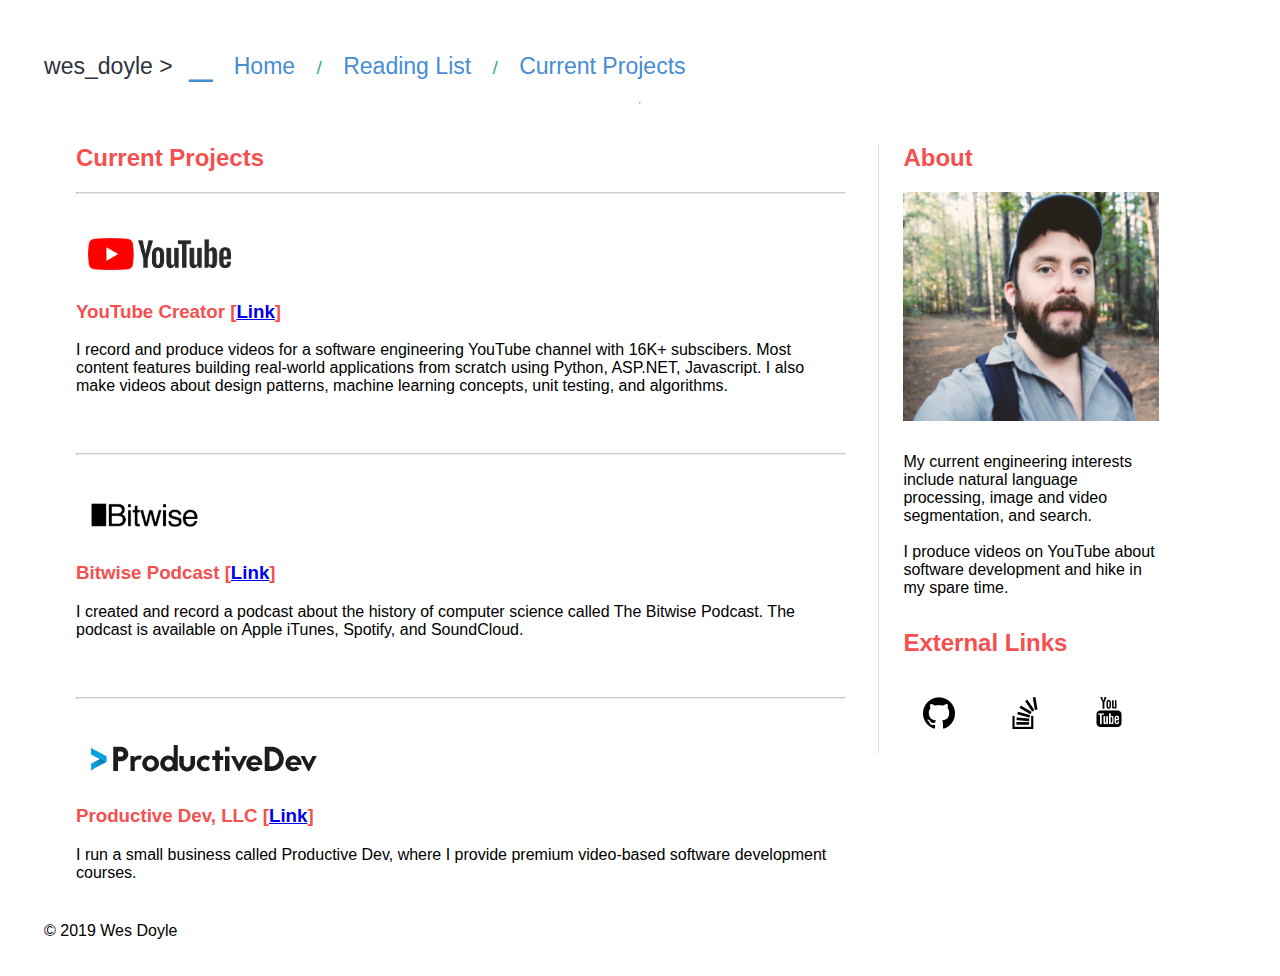
==== projects.html @ 432cc624 "Update projects.html" ====
<!doctype html>
<html lang="en">
    <title>Wes Doyle</title>

    <head>
        <link href="https://fonts.googleapis.com/css?family=Noto+Serif|Roboto+Mono" rel="stylesheet">
        <link href="https://fonts.googleapis.com/css?family=Dosis|Livvic|Roboto:300,400&display=swap" rel="stylesheet">
        <link rel="stylesheet" type="text/css" href="./styles.css">
    </head>

    <body>

        <div class="wrapper">
            <nav class="header">
                <div class="navBar">
                    <a href="https://wesdoyle.net" id="wes-console">wes_doyle ><div class="cursor-wrapper"><span class="blinking-cursor">_</span></a>
                    <ul>
                        <li><a href="https://wesdoyle.net">Home</a></li> /
                        <li><a href="reading.html">Reading List</a></li> /
                        <li><a href="projects.html">Current Projects</a></li>
                    </ul>
                </div>
            </nav>

            <hr>

            <section class="content">
                <div class="columns">
                    <main class="main">
                        <h2>Current Projects</h2>

                        <hr>

                        <div class="project">
                            <div class="projLogo">
                                    <img src="static/yt-logo.png" class="imgLogo">
                            </div>
                            <h3>YouTube Creator [<a href="https://www.youtube.com/channel/UCfniixfhHqpIGbU7z2JCNJw?view_as=subscriber" target="#" class="ext">Link</a>]</h3>
                            <p>
                                I record and produce videos for a software engineering YouTube channel with 16K+ subscibers.
                                Most content features building real-world applications from scratch using Python, ASP.NET, Javascript.
                                I also make videos about design patterns, machine learning concepts, unit testing, and algorithms.
                            </p>
                        </div>

                        <hr>

                        <div class="project">
                            <div class="projLogo">
                                <img src="static/bitwise.png" class="imgLogo">
                            </div>
                            <h3>Bitwise Podcast [<a href="https://bitwisepodcast.com" target="#" class="ext">Link</a>]</h3>
                                <p>
                                    I created and record a podcast about the history of computer science called The Bitwise Podcast.
                                    The podcast is available on Apple iTunes, Spotify, and SoundCloud.
                                </p>
                        </div>

                        <hr>

                        <div class="project">
                            <div class="projLogo">
                                <img src="./static/pd-logo.png" class="imgLogo">
                            </div>
                            <h3>Productive Dev, LLC [<a href="https://www.productivedev.com" target="#" class="ext">Link</a>]</h3>
                            <p>
                                I run a small business called Productive Dev, where I provide premium video-based
                                software development courses.
                            </p>
                        </div>
                    </main>

                    <aside class="sidebar">
                        <div class="profileContainer">
                            <h2>About</h2>
                                <img src="./static/wes-photo.png" alt="" class="profilePic"></img>
                                <p id="about">My current engineering interests include natural language processing, image and video segmentation, and search.
                                <br><br>
                                I produce videos on YouTube about software development and hike in my spare time.</p>
                            <h2>External Links</h2>
                            <div class="icons">
                                <div class="iconContainer">
                                    <a href="https://github.com/wesdoyle" target="#">
                                        <img src="./static/001-cat.png" alt="my GitHub page" class="iconImg"></img>
                                    </a>
                                </div>
                                <div class="iconContainer">
                                    <a href="https://stackoverflow.com/users/5278004/wes-doyle" target="#">
                                        <img src="./static/002-overflow.png" alt="my StackOverflow profile" class="iconImg"></img>
                                    </a>
                                </div>
                                <div class="iconContainer">
                                    <a href="https://www.youtube.com/channel/UCfniixfhHqpIGbU7z2JCNJw" target="#">
                                        <img src="./static/youtube-logo.png" alt="my YouTube channel" class="iconImg"></img>
                                    </a>
                                </div>
                            </div>
                        </div>
                    </aside>
                </div>
            </section>

            <footer class="footer">
                &copy; 2019 Wes Doyle
            </footer>
        </div>
    </body>
</html>
---- styles.css ----
/* Main content */
body {
    margin:8px;
    font-size: 16px;
    font-family: 'Open Sans', sans-serif;
}

h1, h2, h3, h4 {
    color: #f55050;
}

hr {
    border-top: 1px solid #ccc;
    margin-top: 18px;
}

table, th, td {
    border: 1px solid #ccc;
    border-collapse: collapse;
    padding: 3px;
}

th {
    text-align: left;
}

.wrapper {
    margin: 36px;
    min-height: 100vh;
    display: flex;
    flex-direction: column;
}

.content-article {
    margin-left: 32px;
    margin-right: auto;
    width: 800px;
}

.article {
}

.header .footer {
    display: flex;
    flex-direction: row;
    height: 50px;
    color: #fff;
}

.content {
    margin-top: 12px;
    display: flex;
    flex: 1;
    color: #000;
}

.columns{
    display: flex;
    flex:1;
}

.main {
    padding: 0px 32px;
    flex: 1;
    order: 2;
}

.code-block {
    font-family: "Roboto Mono", monospace;
    font-size: 0.8rem;
    background-color: #202A31;
    color: #C5CBDB;
    padding: 12px;
    margin: 12px 0;
    border-radius: 3px;
}

.constant {
    color: #5496BD;
}

.type {
    color: #9B85BB;
}

.identifier {
    color: #C17B8D;
}

.comment {
    color: #ABB0C0;
}

.output {
    display: flex;
    flex-direction: column;
    background-color: #2B3740;
    margin-top: 16px;
    border-radius: 4px;
}

.emphasis {
    font-weight: bold;
}

.output-header {
    color: #779;
    padding-top: 4px;
    padding-left: 6px;
}

.output-content {
    color: #5496BD;
    padding-left: 12px;
    font-style: italic;
}

.operator {
    color: #469D90;
}

.statement {
    color: #7D9761
}

.sidebar {
    width: 30%;
    order: 3;
}

.header {
    background-color: #fff;
    display: inline;
}

.navBar {
    display: inline;
    font-size: 1.2em;
}

.navBar ul {
    color: #3fa2a6;
    display: inline-block;
    list-style: none;
    margin: 0;
    padding: 0;
}

.navBar ul li {
    display: inline-block;
    padding: 4px 16px;
}

.navBar a {
    font-size: 1.2em;
    text-decoration: none;
    padding: 0.5 1.2em;
    color: #468dd4;
}

#wes-console {
    color: #2c333b!important;
}

.icons {
    display: flex;
    flex-direction: row;
}

.iconImg {
    max-height: 100%;
    max-width: 100%;
}

.iconContainer {
    flex: 1;
    display: inline-block;
    padding: 20px;
    height: 36px;
    width: 36px;
}

.profilePic {
    width: 100%;
}

.profileContainer {
    padding-left: 24px;
    width: 256px;
    border-left: 1px solid #ddd;
}

#about {
    padding: 12px 0;
}

/* Reading List */

#fiction {
    display: inline-block;
    background-color: #a26fbf;
    min-height: 10px;
    min-width: 10px;
}

#nonfiction {
    display: inline-block;
    background-color: #1b9e9e;
    min-height: 10px;
    min-width: 10px;
}

.nonfiction {
    color: #1b9e9e;
}

.fiction {
    color: #a26fbf;
}

.bookCategories {
    padding: 12px;
}

.book {
    color: #555;
    display: inline-block;
    margin-bottom: 6px;
    margin-top: 18px;
    font-size: 1.2em;
}

.title {
}

.bookReview {
    padding-left: 20px;
    width: 75%;
}

.quote {
    background-color: #f9f9fa;
    margin-top: 36px;
    padding: 24px 64px 24px 36px;
    line-height: 1.5em;
    color: #2c333b;
    font-family: 'Noto Serif', serif;
    /* font-style: italic;*/
    border-left: 10px solid #468dd4;
}

/* Current Projects */

.project {
    padding: 24px 0;
}

.projLogo {
    padding: 12px;
    height: 32px;
}

.imgLogo {
    height:100%;
}

/* Blinking Caret */

.cursor-wrapper {
    display: inline;
    padding-top: -14px;
}

.blinking-cursor {
    display: inline-block;
    margin-left: .4em;
    font-size: 1.8em;
    color: #468dd4;
    -webkit-animation: 2s blink infinite;
    -moz-animation: 2s blink infinite;
    -ms-animation: 2s blink infinite;
    -o-animation: 2s blink infinite;
    animation: 2s blink infinite;
}

@keyframes "blink" {
    0% {
        opacity: 1;
    }
    75% {
        opacity: .21;
    }
    100% {
        opacity: 1;
    }
}

@-moz-keyframes blink {
    0% {
        opacity: 1;
    }
    75% {
        opacity: .21;
    }
    100% {
        opacity: 1;
    }
}

@-webkit-keyframes "blink" {
    0% {
        opacity: 1;
    }
    75% {
        opacity: .21;
    }
    100% {
        opacity: 1;
    }
}

@-o-keyframes "blink" {
    0% {
        opacity: 1;
    }
    75% {
        opacity: .21;
    }
    100% {
        opacity: 1;
    }
}
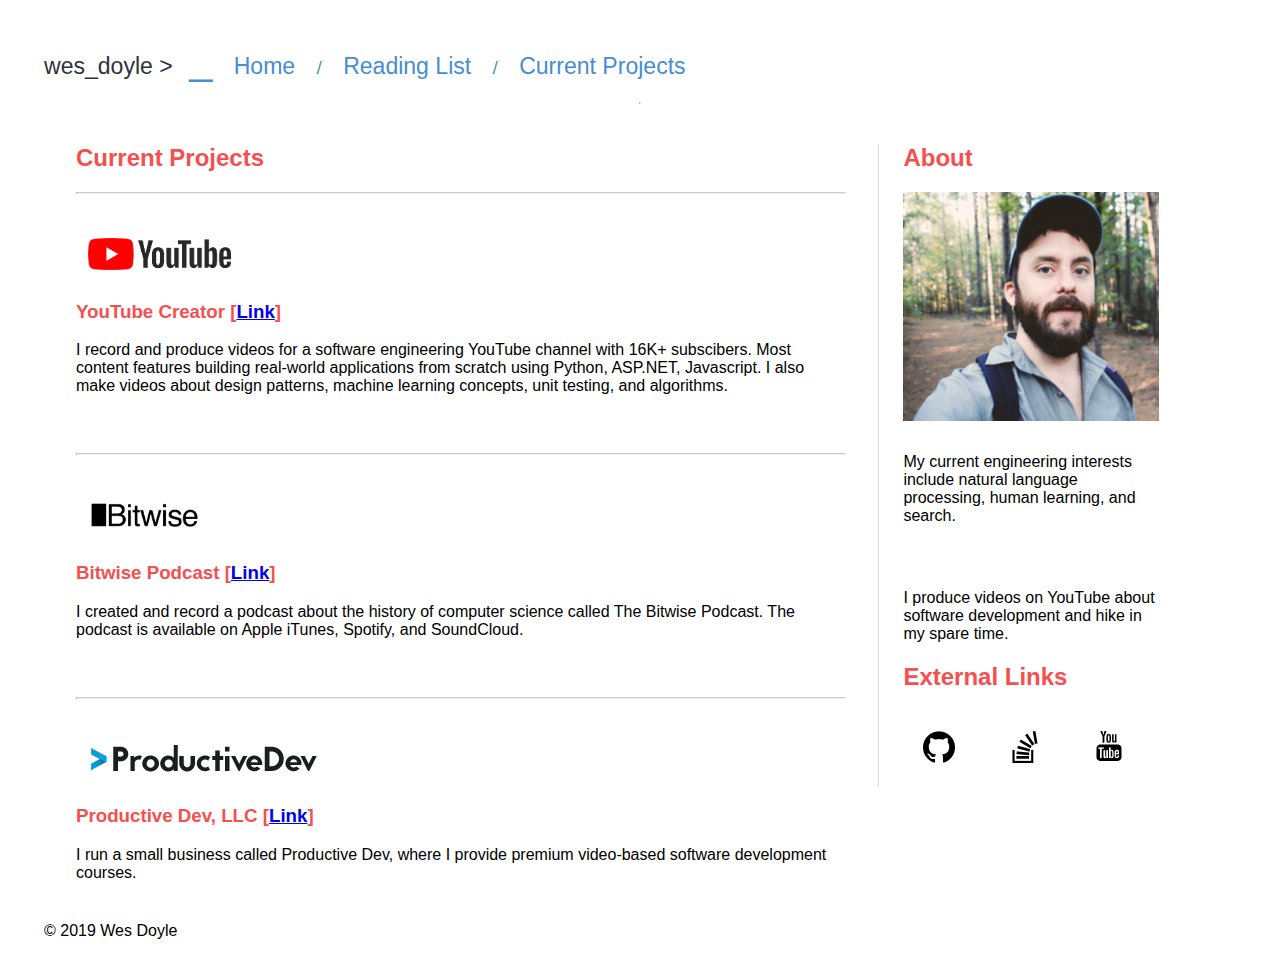
==== commit 451b74fe: "Update projects.html" ====
--- a/projects.html
+++ b/projects.html
@@ -74,7 +74,8 @@
                         <div class="profileContainer">
                             <h2>About</h2>
                                 <img src="./static/wes-photo.png" alt="" class="profilePic"></img>
-                                <p id="about">My current engineering interests include natural language processing, image and video segmentation, and search.
+                                <p id="about">
+                                My current engineering interests include natural language processing, human learning, and search.                                 </p>
                                 <br><br>
                                 I produce videos on YouTube about software development and hike in my spare time.</p>
                             <h2>External Links</h2>
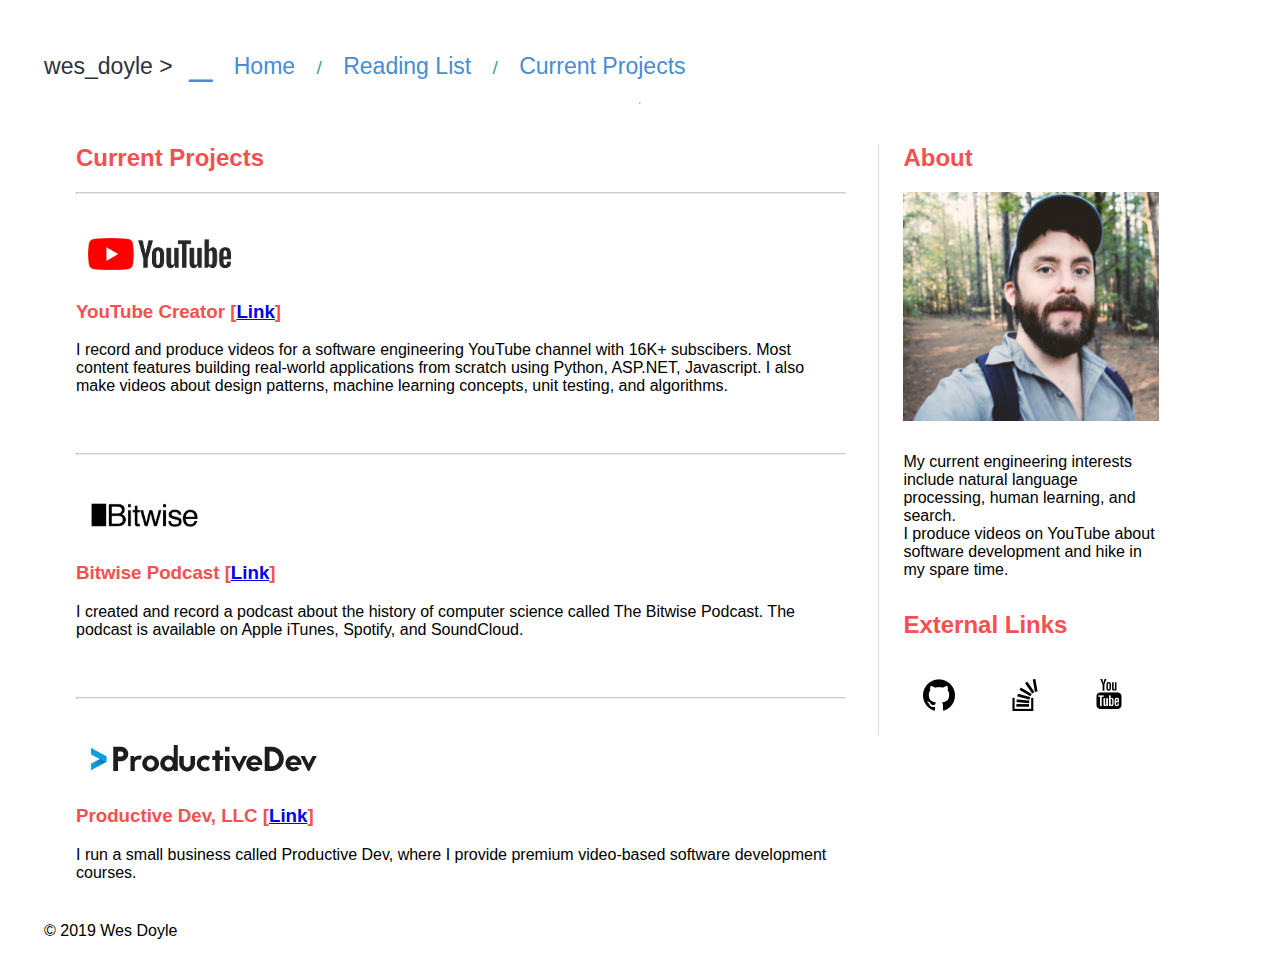
==== commit e7d4e17f: "Update projects.html" ====
--- a/projects.html
+++ b/projects.html
@@ -75,8 +75,8 @@
                             <h2>About</h2>
                                 <img src="./static/wes-photo.png" alt="" class="profilePic"></img>
                                 <p id="about">
-                                My current engineering interests include natural language processing, human learning, and search.                                 </p>
-                                <br><br>
+                                My current engineering interests include natural language processing, human learning, and search.
+                                <br>
                                 I produce videos on YouTube about software development and hike in my spare time.</p>
                             <h2>External Links</h2>
                             <div class="icons">
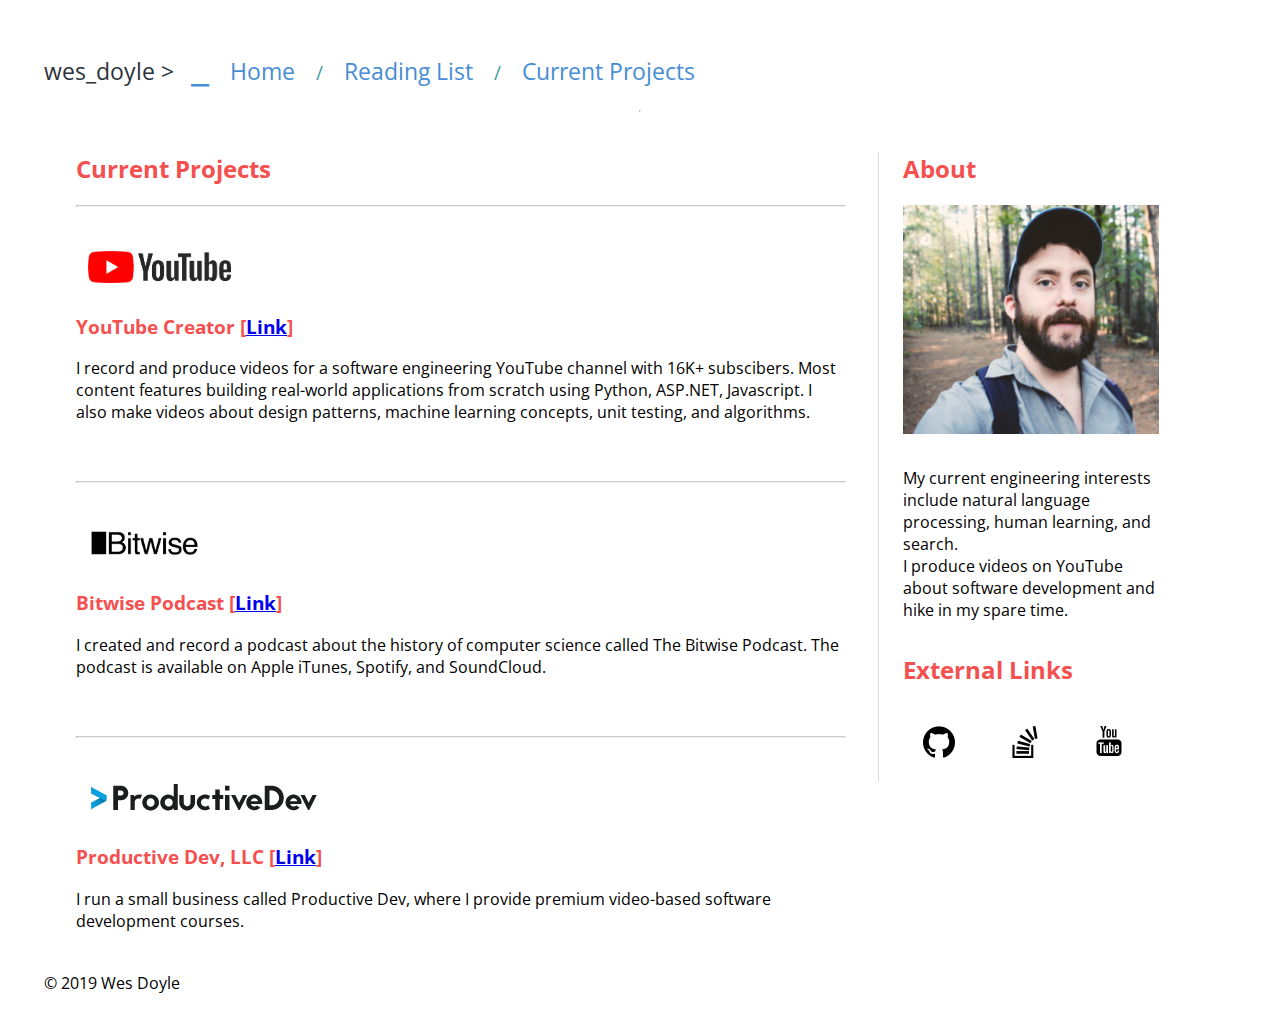
==== commit df4cf151: "Update projects.html" ====
--- a/projects.html
+++ b/projects.html
@@ -2,9 +2,9 @@
 <html lang="en">
     <title>Wes Doyle</title>
 
-    <head>
+   <head>
         <link href="https://fonts.googleapis.com/css?family=Noto+Serif|Roboto+Mono" rel="stylesheet">
-        <link href="https://fonts.googleapis.com/css?family=Dosis|Livvic|Roboto:300,400&display=swap" rel="stylesheet">
+        <link href="https://fonts.googleapis.com/css?family=Open+Sans&display=swap" rel="stylesheet">
         <link rel="stylesheet" type="text/css" href="./styles.css">
     </head>
 
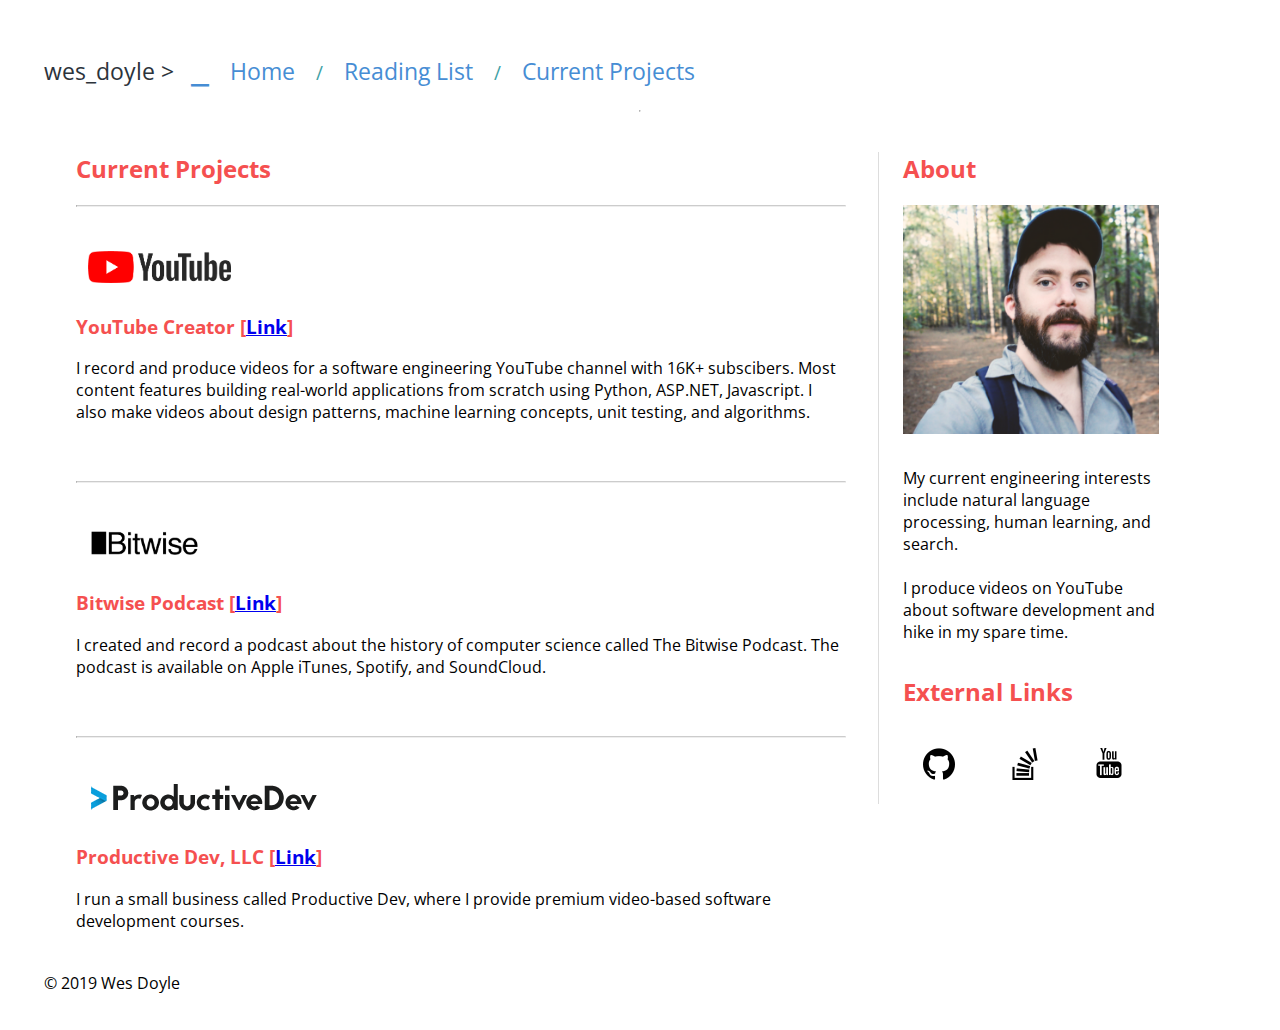
==== commit d9273100: "Update projects.html" ====
--- a/projects.html
+++ b/projects.html
@@ -76,7 +76,7 @@
                                 <img src="./static/wes-photo.png" alt="" class="profilePic"></img>
                                 <p id="about">
                                 My current engineering interests include natural language processing, human learning, and search.
-                                <br>
+                                <br><br>
                                 I produce videos on YouTube about software development and hike in my spare time.</p>
                             <h2>External Links</h2>
                             <div class="icons">
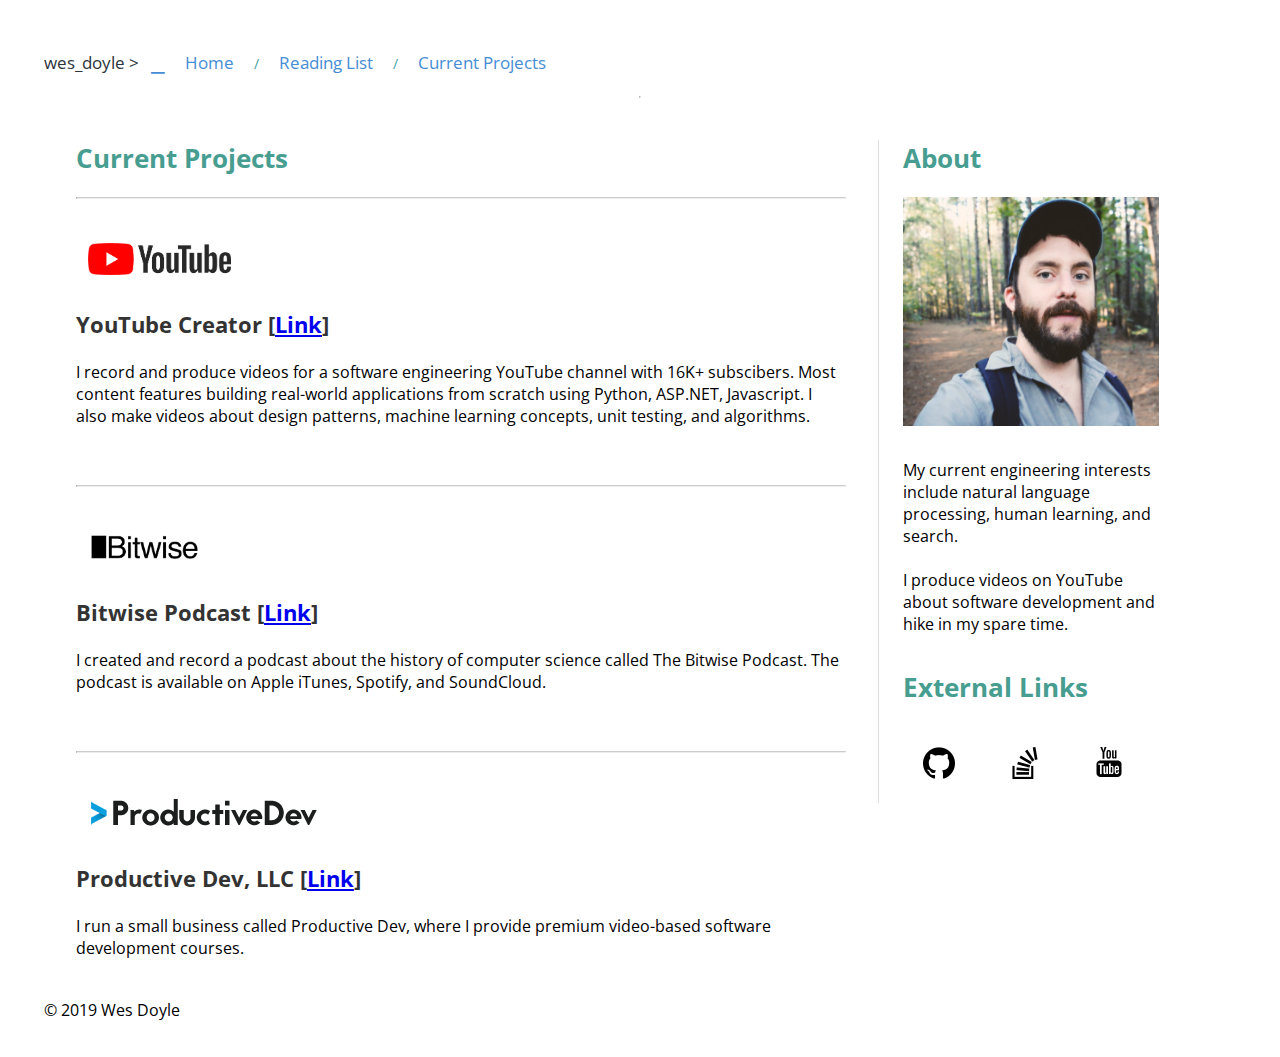
==== commit c7ce956c: "Update useful commands" ====
--- a/projects.html
+++ b/projects.html
@@ -1,109 +1,109 @@
 <!doctype html>
 <html lang="en">
-    <title>Wes Doyle</title>
+<title>Wes Doyle</title>
 
-   <head>
-        <link href="https://fonts.googleapis.com/css?family=Noto+Serif|Roboto+Mono" rel="stylesheet">
-        <link href="https://fonts.googleapis.com/css?family=Open+Sans&display=swap" rel="stylesheet">
-        <link rel="stylesheet" type="text/css" href="./styles.css">
-    </head>
+<head>
+    <link href="https://fonts.googleapis.com/css?family=Noto+Serif|Roboto+Mono" rel="stylesheet">
+    <link href="https://fonts.googleapis.com/css?family=Open+Sans&display=swap" rel="stylesheet">
+    <link rel="stylesheet" type="text/css" href="./styles.css">
+</head>
 
-    <body>
+<body>
 
-        <div class="wrapper">
-            <nav class="header">
-                <div class="navBar">
-                    <a href="https://wesdoyle.net" id="wes-console">wes_doyle ><div class="cursor-wrapper"><span class="blinking-cursor">_</span></a>
-                    <ul>
-                        <li><a href="https://wesdoyle.net">Home</a></li> /
-                        <li><a href="reading.html">Reading List</a></li> /
-                        <li><a href="projects.html">Current Projects</a></li>
-                    </ul>
+<div class="wrapper">
+    <nav class="header">
+        <div class="navBar">
+            <a href="https://wesdoyle.net" id="wes-console">wes_doyle ><div class="cursor-wrapper"><span class="blinking-cursor">_</span></a>
+            <ul>
+                <li><a href="https://wesdoyle.net">Home</a></li> /
+                <li><a href="reading.html">Reading List</a></li> /
+                <li><a href="projects.html">Current Projects</a></li>
+            </ul>
+        </div>
+    </nav>
+
+    <hr>
+
+    <section class="content">
+        <div class="columns">
+            <main class="main">
+                <h2>Current Projects</h2>
+
+                <hr>
+
+                <div class="project">
+                    <div class="projLogo">
+                        <img src="static/yt-logo.png" class="imgLogo">
+                    </div>
+                    <h3>YouTube Creator [<a href="https://www.youtube.com/channel/UCfniixfhHqpIGbU7z2JCNJw?view_as=subscriber" target="#" class="ext">Link</a>]</h3>
+                    <p>
+                        I record and produce videos for a software engineering YouTube channel with 16K+ subscibers.
+                        Most content features building real-world applications from scratch using Python, ASP.NET, Javascript.
+                        I also make videos about design patterns, machine learning concepts, unit testing, and algorithms.
+                    </p>
                 </div>
-            </nav>
 
-            <hr>
+                <hr>
 
-            <section class="content">
-                <div class="columns">
-                    <main class="main">
-                        <h2>Current Projects</h2>
+                <div class="project">
+                    <div class="projLogo">
+                        <img src="static/bitwise.png" class="imgLogo">
+                    </div>
+                    <h3>Bitwise Podcast [<a href="https://bitwisepodcast.com" target="#" class="ext">Link</a>]</h3>
+                    <p>
+                        I created and record a podcast about the history of computer science called The Bitwise Podcast.
+                        The podcast is available on Apple iTunes, Spotify, and SoundCloud.
+                    </p>
+                </div>
 
-                        <hr>
+                <hr>
 
-                        <div class="project">
-                            <div class="projLogo">
-                                    <img src="static/yt-logo.png" class="imgLogo">
-                            </div>
-                            <h3>YouTube Creator [<a href="https://www.youtube.com/channel/UCfniixfhHqpIGbU7z2JCNJw?view_as=subscriber" target="#" class="ext">Link</a>]</h3>
-                            <p>
-                                I record and produce videos for a software engineering YouTube channel with 16K+ subscibers.
-                                Most content features building real-world applications from scratch using Python, ASP.NET, Javascript.
-                                I also make videos about design patterns, machine learning concepts, unit testing, and algorithms.
-                            </p>
+                <div class="project">
+                    <div class="projLogo">
+                        <img src="./static/pd-logo.png" class="imgLogo">
+                    </div>
+                    <h3>Productive Dev, LLC [<a href="https://www.productivedev.com" target="#" class="ext">Link</a>]</h3>
+                    <p>
+                        I run a small business called Productive Dev, where I provide premium video-based
+                        software development courses.
+                    </p>
+                </div>
+            </main>
+
+            <aside class="sidebar">
+                <div class="profileContainer">
+                    <h2>About</h2>
+                    <img src="./static/wes-photo.png" alt="" class="profilePic"></img>
+                    <p id="about">
+                        My current engineering interests include natural language processing, human learning, and search.
+                        <br><br>
+                        I produce videos on YouTube about software development and hike in my spare time.</p>
+                    <h2>External Links</h2>
+                    <div class="icons">
+                        <div class="iconContainer">
+                            <a href="https://github.com/wesdoyle" target="#">
+                                <img src="./static/001-cat.png" alt="my GitHub page" class="iconImg"></img>
+                            </a>
                         </div>
+                        <div class="iconContainer">
+                            <a href="https://stackoverflow.com/users/5278004/wes-doyle" target="#">
+                                <img src="./static/002-overflow.png" alt="my StackOverflow profile" class="iconImg"></img>
+                            </a>
+                        </div>
+                        <div class="iconContainer">
+                            <a href="https://www.youtube.com/channel/UCfniixfhHqpIGbU7z2JCNJw" target="#">
+                                <img src="./static/youtube-logo.png" alt="my YouTube channel" class="iconImg"></img>
+                            </a>
+                        </div>
+                    </div>
+                </div>
+            </aside>
+        </div>
+    </section>
 
-                        <hr>
-
-                        <div class="project">
-                            <div class="projLogo">
-                                <img src="static/bitwise.png" class="imgLogo">
-                            </div>
-                            <h3>Bitwise Podcast [<a href="https://bitwisepodcast.com" target="#" class="ext">Link</a>]</h3>
-                                <p>
-                                    I created and record a podcast about the history of computer science called The Bitwise Podcast.
-                                    The podcast is available on Apple iTunes, Spotify, and SoundCloud.
-                                </p>
-                        </div>
-
-                        <hr>
-
-                        <div class="project">
-                            <div class="projLogo">
-                                <img src="./static/pd-logo.png" class="imgLogo">
-                            </div>
-                            <h3>Productive Dev, LLC [<a href="https://www.productivedev.com" target="#" class="ext">Link</a>]</h3>
-                            <p>
-                                I run a small business called Productive Dev, where I provide premium video-based
-                                software development courses.
-                            </p>
-                        </div>
-                    </main>
-
-                    <aside class="sidebar">
-                        <div class="profileContainer">
-                            <h2>About</h2>
-                                <img src="./static/wes-photo.png" alt="" class="profilePic"></img>
-                                <p id="about">
-                                My current engineering interests include natural language processing, human learning, and search.
-                                <br><br>
-                                I produce videos on YouTube about software development and hike in my spare time.</p>
-                            <h2>External Links</h2>
-                            <div class="icons">
-                                <div class="iconContainer">
-                                    <a href="https://github.com/wesdoyle" target="#">
-                                        <img src="./static/001-cat.png" alt="my GitHub page" class="iconImg"></img>
-                                    </a>
-                                </div>
-                                <div class="iconContainer">
-                                    <a href="https://stackoverflow.com/users/5278004/wes-doyle" target="#">
-                                        <img src="./static/002-overflow.png" alt="my StackOverflow profile" class="iconImg"></img>
-                                    </a>
-                                </div>
-                                <div class="iconContainer">
-                                    <a href="https://www.youtube.com/channel/UCfniixfhHqpIGbU7z2JCNJw" target="#">
-                                        <img src="./static/youtube-logo.png" alt="my YouTube channel" class="iconImg"></img>
-                                    </a>
-                                </div>
-                            </div>
-                        </div>
-                    </aside>
-                </div>
-            </section>
-
-            <footer class="footer">
-                &copy; 2019 Wes Doyle
-            </footer>
-        </div>
-    </body>
+    <footer class="footer">
+        &copy; 2019 Wes Doyle
+    </footer>
+</div>
+</body>
 </html>
--- a/styles.css
+++ b/styles.css
@@ -5,8 +5,24 @@
     font-family: 'Open Sans', sans-serif;
 }
 
-h1, h2, h3, h4 {
-    color: #f55050;
+h1 {
+    color: #5050f5;
+    font-size: 32px;
+}
+
+h2 {
+    color: #469D90;
+    font-size: 26px;
+}
+
+h3 {
+    color: #333;
+    font-size: 22px;
+}
+
+h4 {
+    color: #333;
+    font-size: 18px;
 }
 
 hr {
@@ -72,7 +88,7 @@
     color: #C5CBDB;
     padding: 12px;
     margin: 12px 0;
-    border-radius: 3px;
+    border-radius: 5px;
 }
 
 .constant {
@@ -134,8 +150,8 @@
 }
 
 .navBar {
-    display: inline;
-    font-size: 1.2em;
+    display: inline-block;
+    font-size: 0.9em;
 }
 
 .navBar ul {
@@ -330,3 +346,15 @@
         opacity: 1;
     }
 }
+
+.code-header {
+    background-color: #2B3740;
+    border-bottom: 2px solid #5496bd;
+    margin-bottom: 7px;
+    margin-top: 8px;
+    padding: 8px;
+}
+
+.code-header-content {
+    color: #9b85bb;
+}
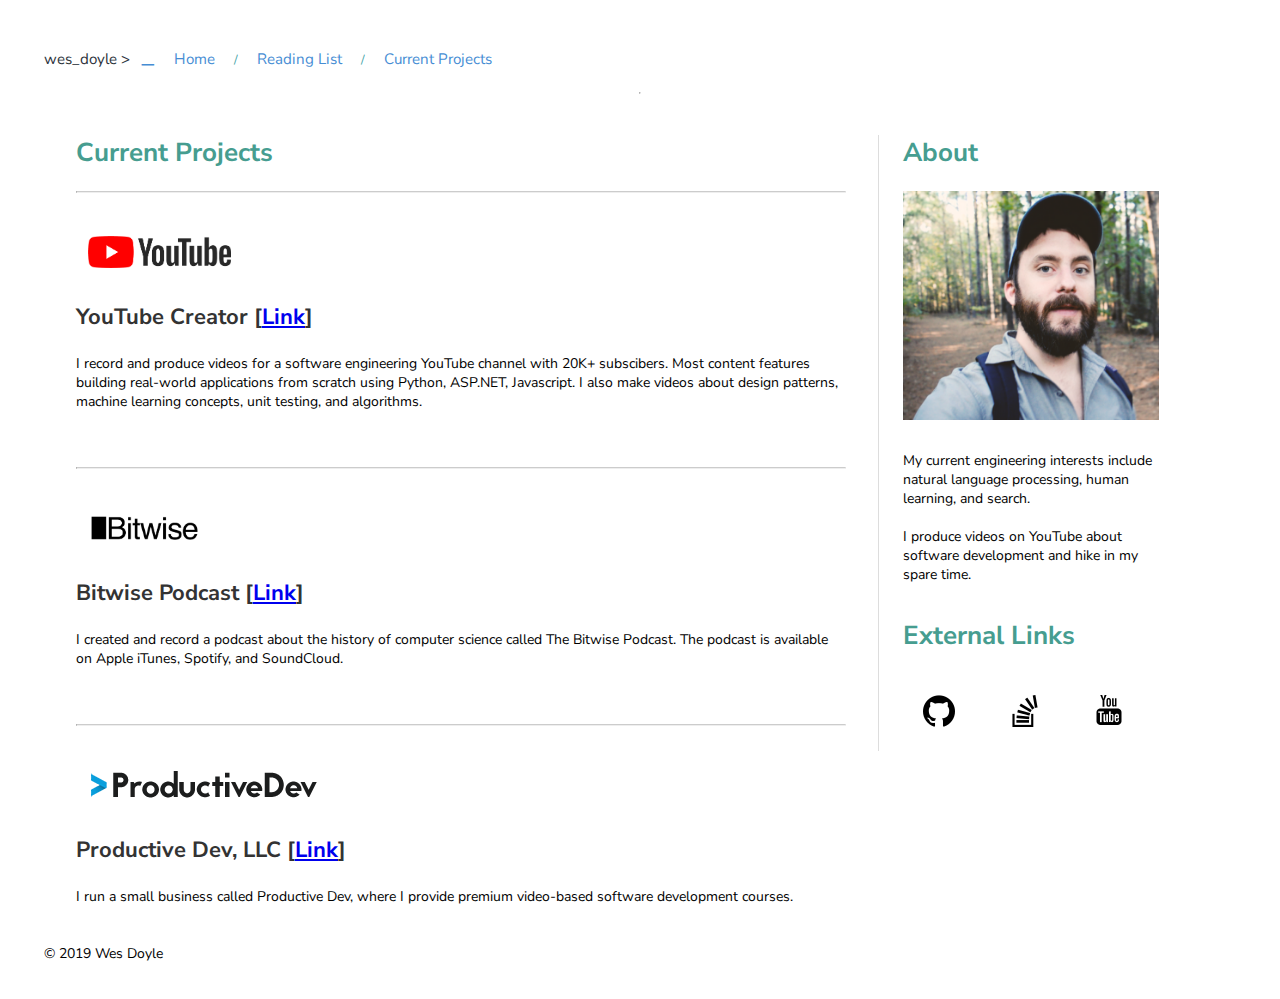
==== commit 38693187: "Update projects" ====
--- a/projects.html
+++ b/projects.html
@@ -37,7 +37,7 @@
                     </div>
                     <h3>YouTube Creator [<a href="https://www.youtube.com/channel/UCfniixfhHqpIGbU7z2JCNJw?view_as=subscriber" target="#" class="ext">Link</a>]</h3>
                     <p>
-                        I record and produce videos for a software engineering YouTube channel with 16K+ subscibers.
+                        I record and produce videos for a software engineering YouTube channel with 20K+ subscibers.
                         Most content features building real-world applications from scratch using Python, ASP.NET, Javascript.
                         I also make videos about design patterns, machine learning concepts, unit testing, and algorithms.
                     </p>
--- a/styles.css
+++ b/styles.css
@@ -1,8 +1,10 @@
+@import url('https://fonts.googleapis.com/css?family=Nunito+Sans&display=swap');
+
 /* Main content */
 body {
     margin:8px;
-    font-size: 16px;
-    font-family: 'Open Sans', sans-serif;
+    font-size: 14px;
+    font-family: 'Nunito Sans', sans-serif;
 }
 
 h1 {
@@ -89,6 +91,7 @@
     padding: 12px;
     margin: 12px 0;
     border-radius: 5px;
+    box-shadow: 0 1px 3px rgba(0,0,0,0.12), 0 1px 2px rgba(0,0,0,0.24);
 }
 
 .constant {
@@ -247,6 +250,7 @@
 }
 
 .title {
+    font-weight: bold;
 }
 
 .bookReview {
@@ -256,13 +260,14 @@
 
 .quote {
     background-color: #f9f9fa;
-    margin-top: 36px;
+    margin: 8px 0;
     padding: 24px 64px 24px 36px;
     line-height: 1.5em;
     color: #2c333b;
     font-family: 'Noto Serif', serif;
     /* font-style: italic;*/
     border-left: 10px solid #468dd4;
+    box-shadow: 0 1px 3px rgba(0,0,0,0.12), 0 1px 2px rgba(0,0,0,0.24);
 }
 
 /* Current Projects */
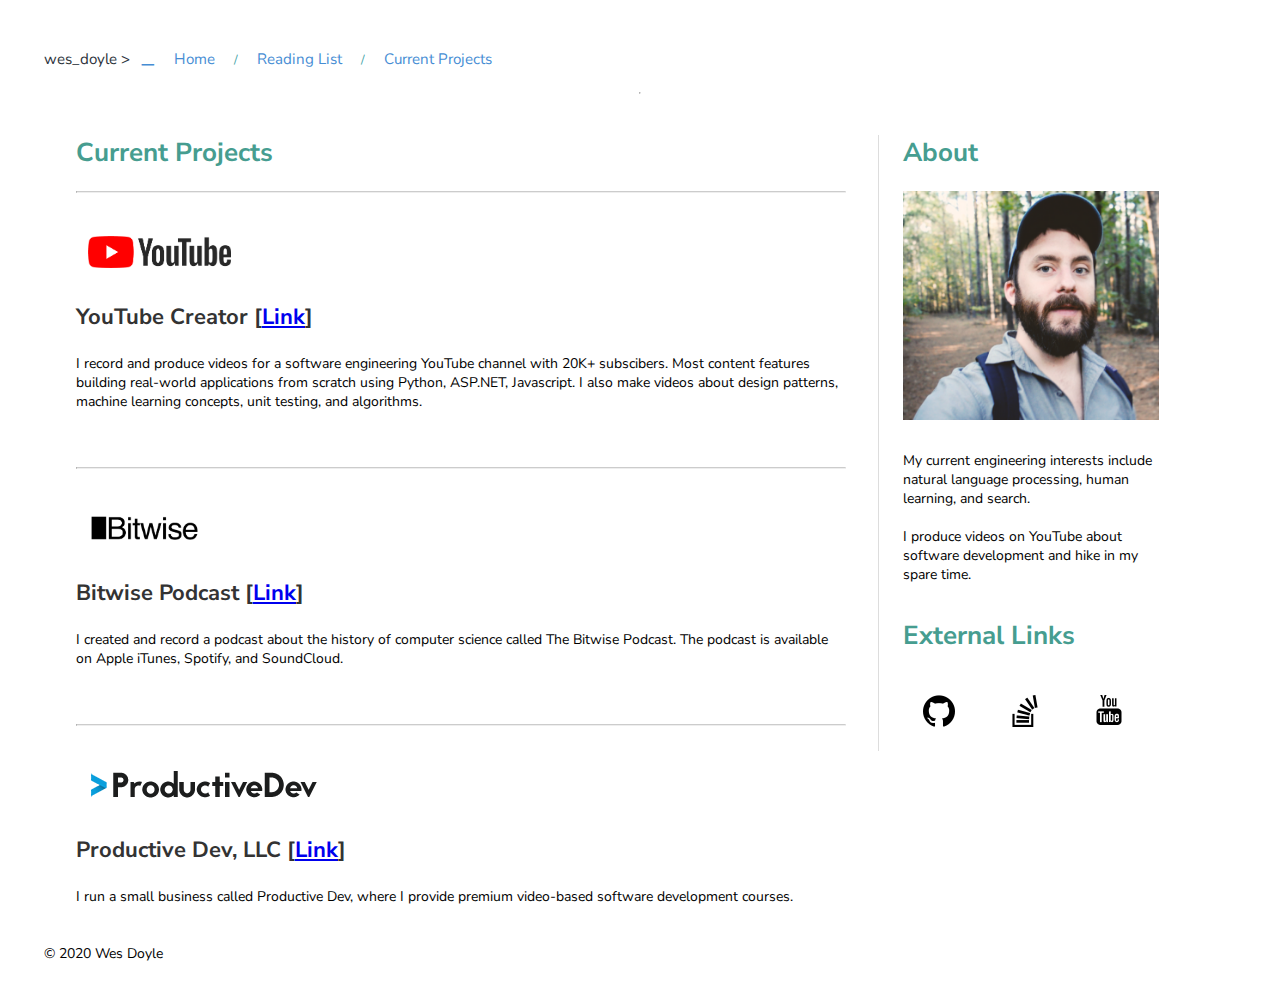
==== commit b7d93cc2: "Bump year" ====
--- a/projects.html
+++ b/projects.html
@@ -102,7 +102,7 @@
     </section>
 
     <footer class="footer">
-        &copy; 2019 Wes Doyle
+        &copy; 2020 Wes Doyle
     </footer>
 </div>
 </body>
--- a/styles.css
+++ b/styles.css
@@ -107,7 +107,7 @@
 }
 
 .comment {
-    color: #ABB0C0;
+    color: #6F7274;
 }
 
 .output {
